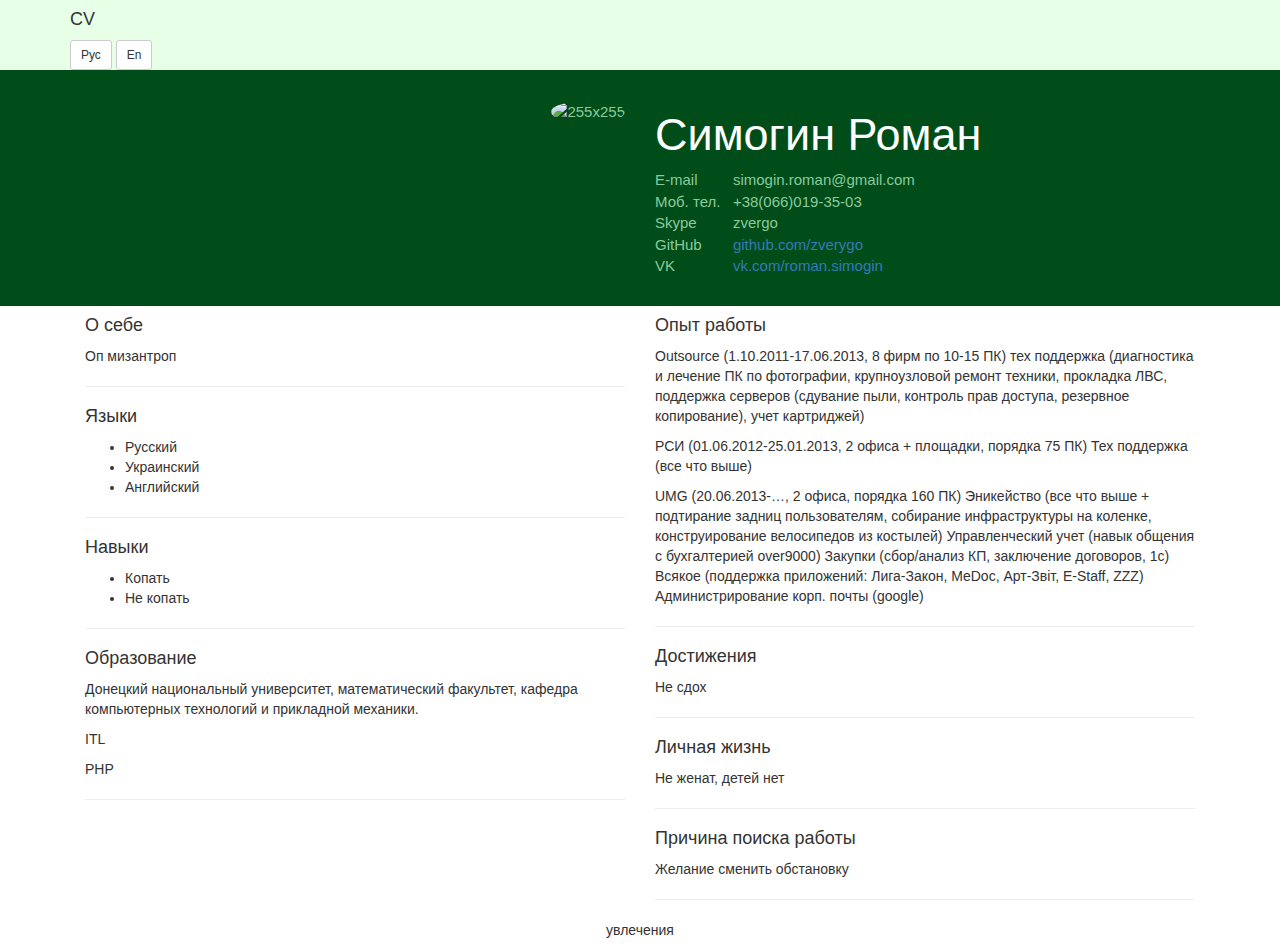
==== www/index.html @ 8ac6c5d4 "занялся стилями (если это можно так назвать), не сделал хедер и футер." ====
<!DOCTYPE html>
<html lang="en">
    <head>
        <meta charset="utf-8">
        <meta http-equiv="X-UA-Compatible" content="IE=edge">
        <meta name="viewport" content="width=device-width, initial-scale=1">
        <!-- The above 3 meta tags *must* come first in the head; any other head content must come *after* these tags -->
        <title>CV</title>

        <!-- Bootstrap -->
        <link href="public/css/bootstrap.css" rel="stylesheet">
        <link href="public/css/style.css" rel="stylesheet">

        <!-- HTML5 shim and Respond.js for IE8 support of HTML5 elements and media queries -->
        <!-- WARNING: Respond.js doesn't work if you view the page via file:// -->
        <!--[if lt IE 9]>
          <script src="https://oss.maxcdn.com/html5shiv/3.7.3/html5shiv.min.js"></script>
          <script src="https://oss.maxcdn.com/respond/1.4.2/respond.min.js"></script>
        <![endif]-->
    </head>
    <body>
        
            <div class="hidden-xs">
                
                <!-- сделать с этим говном хоть что-то!!!-->
                <div class="cv-nav">
                    <div class="container">
                        <h4>CV</h4>
                    
                        
                            <a class="btn btn-default btn-sm" href="#" role="button">Рус</a>
                            <a class="btn btn-default btn-sm" href="#" role="button">En</a>
                        
                    </div>
                        <!--
                        <div class="btn-group" role="group">
                            <a class="btn btn-default btn-sm pull-right" href="#" role="button">РУС</a>
                            <a class="btn btn-default btn-sm pull-right" href="#" role="button">EN</a>
                        </div>    
                        -->        
                </div>
                <!-- конец говна -->
                <div class="cv-contact">
                    <div class="container">
                        <div class = "col-lg-6 hidden-md hidden-sm" align="right">
                            <img alt="255x255" class="img-circle" style="width: 255px; height: 255px;" src="https://pp.vk.me/c622116/v622116748/4c1b3/2rUgAyfp9MM.jpg" data-holder-rendered="true">
                        </div>
                        <div class = "col-md-6 hidden-lg hidden-sm" align="right">
                            <img alt="205x205" class="img-circle" style="width: 205px; height: 205px;" src="https://pp.vk.me/c622116/v622116748/4c1b3/2rUgAyfp9MM.jpg" data-holder-rendered="true">
                        </div>
                        <div class = "col-sm-6 hidden-lg hidden-md" align="right">
                            <img alt="150x150" class="img-circle" style="width: 150px; height: 150px;" src="https://pp.vk.me/c622116/v622116748/4c1b3/2rUgAyfp9MM.jpg" data-holder-rendered="true">
                        </div>
                        <div class="col-lg-6 col-md-6 col-sm-6">
                            <h4>Симогин Роман</h4>
                            <table>
                                <tr>
                                    <td>E-mail</td>
                                    <td>simogin.roman@gmail.com</td>
                                </tr>
                                <tr>
                                    <td>Моб. тел.&nbsp&nbsp&nbsp</td>
                                    <td>+38(066)019-35-03</td>
                                </tr>
                                <tr>
                                    <td>Skype</td>
                                    <td>zvergo</td>
                                </tr>
                                <tr>
                                    <td>GitHub</td>
                                    <td><a href="https://github.com/zverygo">github.com/zverygo</a></td>
                                </tr>
                                <tr>
                                    <td>VK</td>
                                    <td><a href="https://vk.com/roman.simogin">vk.com/roman.simogin</a></td>
                                </tr>
                            </table>
                        </div>
                    </div>
                </div>
                <div class="container">
                    <div class="col-lg-6 col-md-6">
                        <h4>О себе</h4>
                        <p>Оп мизантроп</p>
                        <hr>
                        <h4>Языки</h4>
                        <ul>
                            <li>Русский</li>
                            <li>Украинский</li>
                            <li>Английский</li>
                        </ul>
                        <hr>
                        <h4>Навыки</h4>
                        <ul>
                            <li>Копать</li>
                            <li>Не копать</li>
                        </ul>
                        <hr>
                        <h4>Образование</h4>
                        <p>Донецкий национальный университет, математический факультет, кафедра компьютерных технологий и прикладной механики.</p>
                        <p>ITL</p>
                        <p>PHP</p>
                        <hr>
                    </div>
                    <div class="col-lg-6 col-md-6">
                        <h4>Опыт работы</h4>
                        <p>Outsource (1.10.2011-17.06.2013, 8 фирм по 10-15 ПК) тех поддержка (диагностика и лечение ПК по фотографии, крупноузловой ремонт техники, прокладка ЛВС, поддержка серверов (сдувание пыли, контроль прав доступа, резервное копирование), учет картриджей)</p>
                        <p>РСИ (01.06.2012-25.01.2013, 2 офиса + площадки, порядка 75 ПК) Тех поддержка (все что выше)</p>
                        <p>UMG (20.06.2013-…, 2 офиса, порядка 160 ПК) Эникейство (все что выше + подтирание задниц пользователям, собирание инфраструктуры на коленке, конструирование велосипедов из костылей) Управленческий учет (навык общения с бухгалтерией over9000) Закупки (сбор/анализ КП, заключение договоров, 1с) Всякое (поддержка приложений: Лига-Закон, MeDoc, Арт-Звіт, E-Staff, ZZZ) Администрирование корп. почты (google)</p>
                        <hr>
                        <h4>Достижения</h4>
                        <p>Не сдох</p>
                        <hr>
                        <h4>Личная жизнь</h4>
                        <p>Не женат, детей нет</p>
                        <hr>
                        <h4>Причина поиска работы</h4>
                        <p>Желание сменить обстановку</p>
                        <hr>
                    </div>
                </div>
                <div class = "col-lg-8 col-lg-offset-2 col-md-8 col-md-offset-2 col-sm-8 col-sm-offset-2" align="center">
                    <p>увлечения</p><!-- найти и поставить прикольные иконки для хоббей -->
                </div>
            </div>
            
            <div class="hidden-lg hidden-md hidden-sm">
                <h1>CV</h1>
                
                <div class="panel-group" id="accordion" role="tablist" aria-multiselectable="true">
                  <div class="panel panel-default">
                    <div class="panel-heading" role="tab" id="headingOne">
                      <h4 class="panel-title">
                        <a role="button" data-toggle="collapse" data-parent="#accordion" href="#collapseOne" aria-expanded="true" aria-controls="collapseOne">
                          Collapsible Group Item #1
                        </a>
                      </h4>
                    </div>
                    <div id="collapseOne" class="panel-collapse collapse"  aria-labelledby="headingOne">
                      <div class="panel-body">
                        Anim pariatur cliche reprehenderit, enim eiusmod high life accusamus terry richardson ad squid. 3 wolf moon officia aute, non cupidatat skateboard dolor brunch. Food truck quinoa nesciunt laborum eiusmod.
                      </div>
                    </div>
                  </div>
                  <div class="panel panel-default">
                    <div class="panel-heading" role="tab" id="headingTwo">
                      <h4 class="panel-title">
                        <a class="collapsed" role="button" data-toggle="collapse" data-parent="#accordion" href="#collapseTwo" aria-expanded="false" aria-controls="collapseTwo">
                          Collapsible Group Item #2
                        </a>
                      </h4>
                    </div>
                    <div id="collapseTwo" class="panel-collapse collapse" role="tabpanel" aria-labelledby="headingTwo">
                      <div class="panel-body">
                        Anim pariatur cliche reprehenderit, enim eiusmod high life accusamus terry richardson ad squid. 3 wolf moon officia aute, non cupidatat skateboard dolor brunch. Food truck quinoa nesciunt laborum eiusmod. Brunch 3 wolf moon tempor, sunt aliqua put a bird on it squid single-origin coffee nulla assumenda shoreditch et. Nihil anim keffiyeh helvetica, craft beer labore wes anderson cred nesciunt sapiente ea proident. Ad vegan excepteur butcher vice lomo. Leggings occaecat craft beer farm-to-table, raw denim aesthetic synth nesciunt you probably haven't heard of them accusamus labore sustainable VHS.
                      </div>
                    </div>
                  </div>
                  <div class="panel panel-default">
                    <div class="panel-heading" role="tab" id="headingThree">
                      <h4 class="panel-title">
                        <a class="collapsed" role="button" data-toggle="collapse" data-parent="#accordion" href="#collapseThree" aria-expanded="false" aria-controls="collapseThree">
                          Collapsible Group Item #3
                        </a>
                      </h4>
                    </div>
                    <div id="collapseThree" class="panel-collapse collapse" role="tabpanel" aria-labelledby="headingThree">
                      <div class="panel-body">
                        Anim pariatur cliche reprehenderit, enim eiusmod high life accusamus terry richardson ad squid. 3 wolf moon officia aute, non cupidatat skateboard dolor brunch. Food truck quinoa nesciunt laborum eiusmod. Brunch 3 wolf moon tempor, sunt aliqua put a bird on it squid single-origin coffee nulla assumenda shoreditch et. Nihil anim keffiyeh helvetica, craft beer labore wes anderson cred nesciunt sapiente ea proident. Ad vegan excepteur butcher vice lomo. Leggings occaecat craft beer farm-to-table, raw denim aesthetic synth nesciunt you probably haven't heard of them accusamus labore sustainable VHS.
                      </div>
                    </div>
                  </div>
                </div>
            </div>
            
        
        
        <!-- jQuery (necessary for Bootstrap's JavaScript plugins) -->
        <script src="https://ajax.googleapis.com/ajax/libs/jquery/1.12.4/jquery.min.js"></script>
        <!-- Include all compiled plugins (below), or include individual files as needed -->
        <script src="public/js/bootstrap.js"></script>
    </body>
</html>
---- www/public/css/style.css ----
.cv-nav {
    background-color: #e6ffe6;
    /*color: #ffffff;*/
}

.cv-nav h4{
    /*color: #ffffff;*/
}

.cv-contact {
    padding-top: 30px;
    padding-bottom: 30px;
    background-color: #004d1a;
    color: #8bca9b;
    font-size: 15px;
}

.cv-contact h4 {
    color: #ffffff;
    font-size: 45px;
}
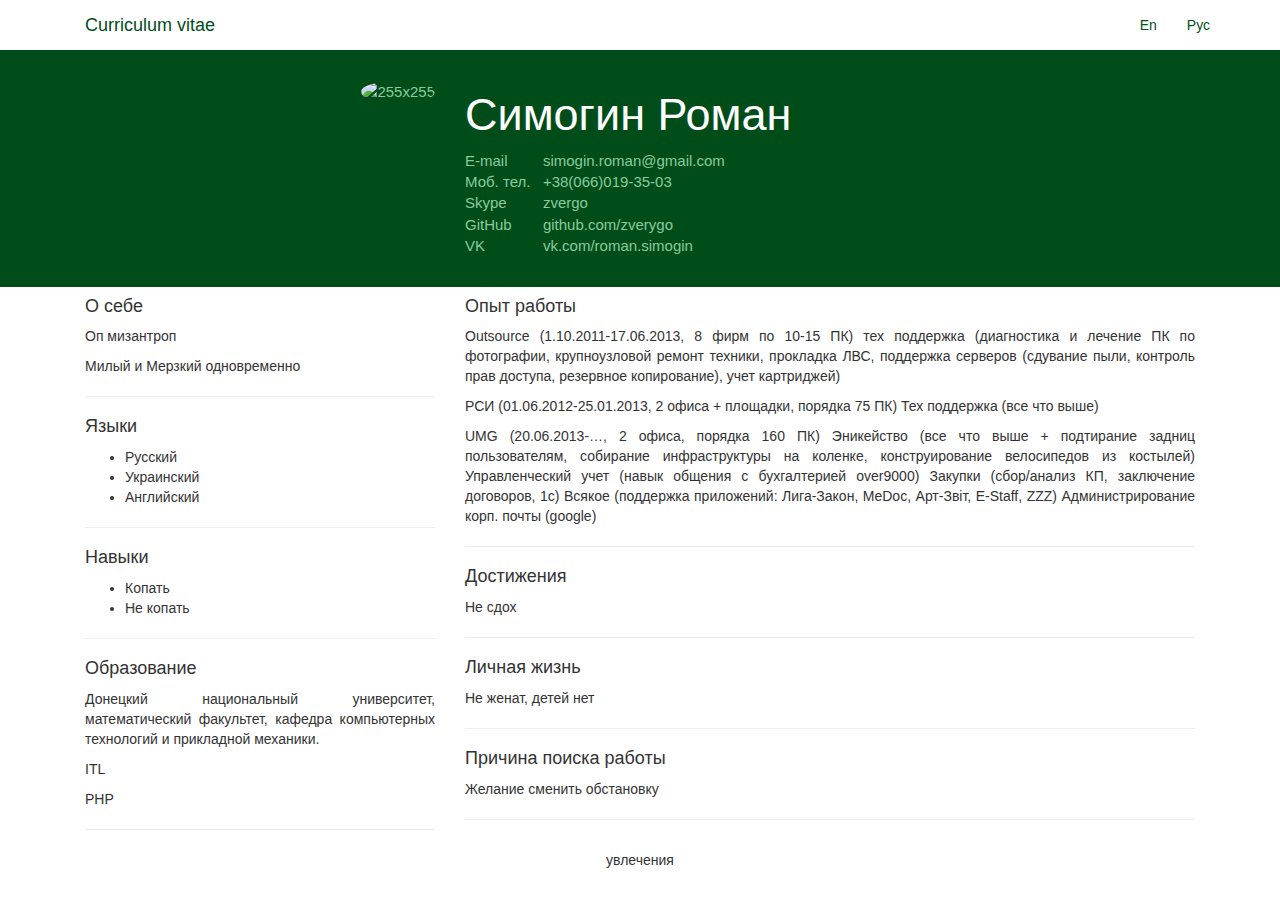
==== commit ca6d3a77: "сделал хедер как хотел, подровнял контакты." ====
--- a/www/index.html
+++ b/www/index.html
@@ -23,37 +23,34 @@
             <div class="hidden-xs">
                 
                 <!-- сделать с этим говном хоть что-то!!!-->
-                <div class="cv-nav">
+                <header class="cv-nav navbar-static-top" id="top">
                     <div class="container">
-                        <h4>CV</h4>
-                    
-                        
-                            <a class="btn btn-default btn-sm" href="#" role="button">Рус</a>
-                            <a class="btn btn-default btn-sm" href="#" role="button">En</a>
-                        
+                        <div class="navbar-header">
+                            <a href="../" class="navbar-brand">Curriculum vitae</a> </div>
+                        <nav class="collapse navbar-collapse" >
+                            
+                            <ul class="nav navbar-nav navbar-right">
+                                <li><a href="#">En</a></li>
+                                <li><a href="#">Рус</a></li>
+                            </ul>
+                        </nav>
                     </div>
-                        <!--
-                        <div class="btn-group" role="group">
-                            <a class="btn btn-default btn-sm pull-right" href="#" role="button">РУС</a>
-                            <a class="btn btn-default btn-sm pull-right" href="#" role="button">EN</a>
-                        </div>    
-                        -->        
-                </div>
+                </header>
                 <!-- конец говна -->
-                <div class="cv-contact">
+                <div class="cv-main">
                     <div class="container">
-                        <div class = "col-lg-6 hidden-md hidden-sm" align="right">
+                        <div class = "col-lg-4 hidden-md hidden-sm" align="right">
                             <img alt="255x255" class="img-circle" style="width: 255px; height: 255px;" src="https://pp.vk.me/c622116/v622116748/4c1b3/2rUgAyfp9MM.jpg" data-holder-rendered="true">
                         </div>
-                        <div class = "col-md-6 hidden-lg hidden-sm" align="right">
+                        <div class = "col-md-4 hidden-lg hidden-sm" align="right">
                             <img alt="205x205" class="img-circle" style="width: 205px; height: 205px;" src="https://pp.vk.me/c622116/v622116748/4c1b3/2rUgAyfp9MM.jpg" data-holder-rendered="true">
                         </div>
-                        <div class = "col-sm-6 hidden-lg hidden-md" align="right">
+                        <div class = "col-sm-4 hidden-lg hidden-md" align="right">
                             <img alt="150x150" class="img-circle" style="width: 150px; height: 150px;" src="https://pp.vk.me/c622116/v622116748/4c1b3/2rUgAyfp9MM.jpg" data-holder-rendered="true">
                         </div>
-                        <div class="col-lg-6 col-md-6 col-sm-6">
+                        <div class="col-lg-8 col-md-8 col-sm-8">
                             <h4>Симогин Роман</h4>
-                            <table>
+                            <table class="main-table">
                                 <tr>
                                     <td>E-mail</td>
                                     <td>simogin.roman@gmail.com</td>
@@ -78,10 +75,11 @@
                         </div>
                     </div>
                 </div>
-                <div class="container">
-                    <div class="col-lg-6 col-md-6">
+                <div class="container" align="justify">
+                    <div class="col-lg-4 col-md-4">
                         <h4>О себе</h4>
                         <p>Оп мизантроп</p>
+                        <p>Милый и Мерзкий одновременно</p>
                         <hr>
                         <h4>Языки</h4>
                         <ul>
@@ -102,7 +100,7 @@
                         <p>PHP</p>
                         <hr>
                     </div>
-                    <div class="col-lg-6 col-md-6">
+                    <div class="col-lg-8 col-md-8">
                         <h4>Опыт работы</h4>
                         <p>Outsource (1.10.2011-17.06.2013, 8 фирм по 10-15 ПК) тех поддержка (диагностика и лечение ПК по фотографии, крупноузловой ремонт техники, прокладка ЛВС, поддержка серверов (сдувание пыли, контроль прав доступа, резервное копирование), учет картриджей)</p>
                         <p>РСИ (01.06.2012-25.01.2013, 2 офиса + площадки, порядка 75 ПК) Тех поддержка (все что выше)</p>
--- a/www/public/css/style.css
+++ b/www/public/css/style.css
@@ -1,13 +1,8 @@
-.cv-nav {
-    background-color: #e6ffe6;
-    /*color: #ffffff;*/
+.cv-nav .navbar-brand, .cv-nav .navbar-nav>li>a{
+    color: #004d1a;
 }
 
-.cv-nav h4{
-    /*color: #ffffff;*/
-}
-
-.cv-contact {
+.cv-main {
     padding-top: 30px;
     padding-bottom: 30px;
     background-color: #004d1a;
@@ -15,7 +10,15 @@
     font-size: 15px;
 }
 
-.cv-contact h4 {
+.cv-main a {
+    /*padding-top: 30px;
+    padding-bottom: 30px;
+    background-color: #004d1a;*/
+    color: #8bca9b;
+    font-size: 15px;
+}
+
+.cv-main h4 {
     color: #ffffff;
     font-size: 45px;
 }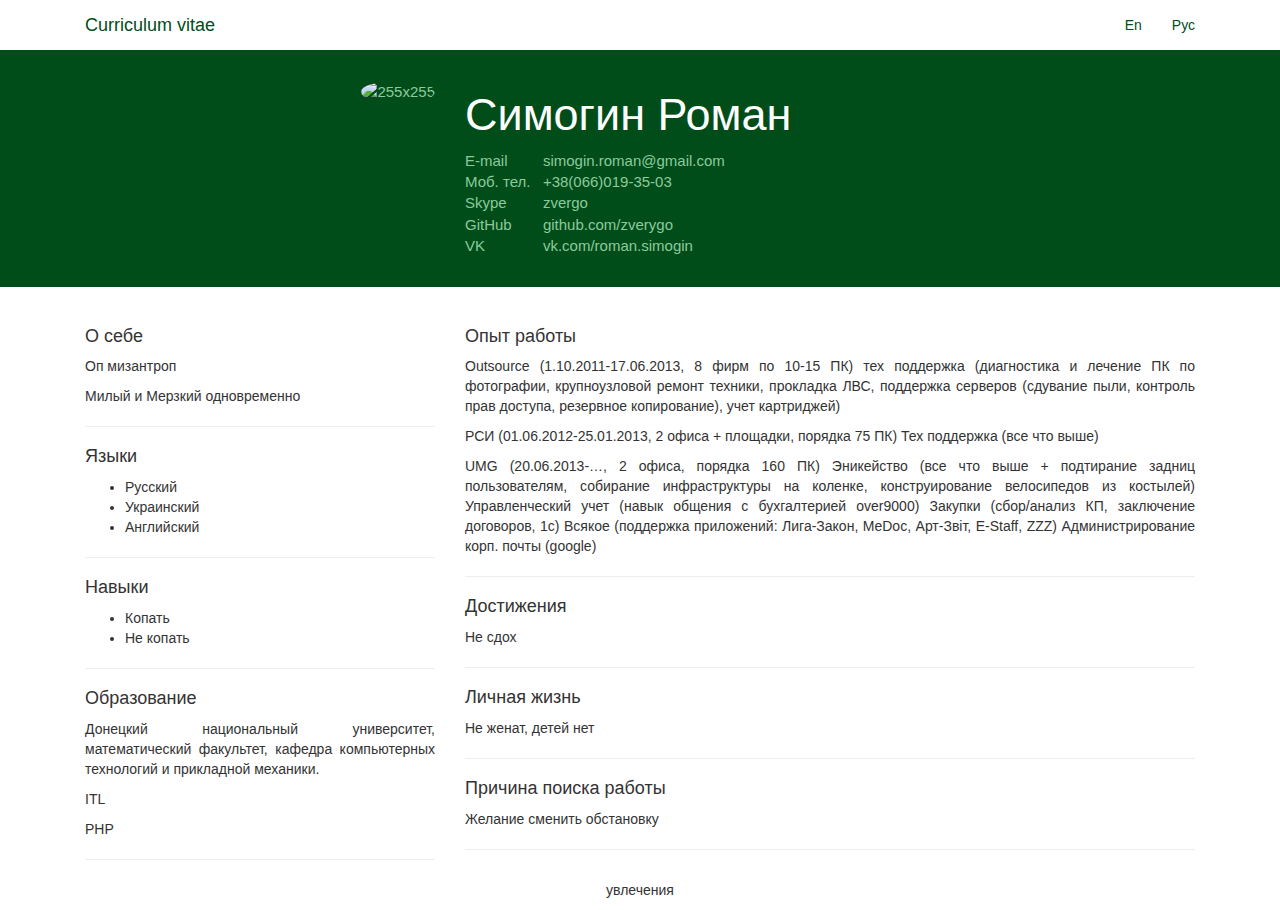
==== commit 6d992d04: "сдвинул вниз блок с инфой на 30 px от блока main. выровнял блок с кнопками языка относительно блока " ====
--- a/www/index.html
+++ b/www/index.html
@@ -21,22 +21,20 @@
     <body>
         
             <div class="hidden-xs">
-                
-                <!-- сделать с этим говном хоть что-то!!!-->
                 <header class="cv-nav navbar-static-top" id="top">
                     <div class="container">
                         <div class="navbar-header">
                             <a href="../" class="navbar-brand">Curriculum vitae</a> </div>
                         <nav class="collapse navbar-collapse" >
                             
-                            <ul class="nav navbar-nav navbar-right">
+                            <ul class="nav navbar-nav cv-navbar-right">
                                 <li><a href="#">En</a></li>
                                 <li><a href="#">Рус</a></li>
                             </ul>
                         </nav>
                     </div>
                 </header>
-                <!-- конец говна -->
+                
                 <div class="cv-main">
                     <div class="container">
                         <div class = "col-lg-4 hidden-md hidden-sm" align="right">
@@ -75,7 +73,7 @@
                         </div>
                     </div>
                 </div>
-                <div class="container" align="justify">
+                <div class="container cv-info" align="justify">
                     <div class="col-lg-4 col-md-4">
                         <h4>О себе</h4>
                         <p>Оп мизантроп</p>
@@ -121,7 +119,8 @@
                     <p>увлечения</p><!-- найти и поставить прикольные иконки для хоббей -->
                 </div>
             </div>
-            
+        
+            <!-- теперь сделать с этим что-то вменяемое-->
             <div class="hidden-lg hidden-md hidden-sm">
                 <h1>CV</h1>
                 
@@ -170,7 +169,7 @@
                   </div>
                 </div>
             </div>
-            
+            <!-- конец -->
         
         
         <!-- jQuery (necessary for Bootstrap's JavaScript plugins) -->
--- a/www/public/css/style.css
+++ b/www/public/css/style.css
@@ -11,9 +11,6 @@
 }
 
 .cv-main a {
-    /*padding-top: 30px;
-    padding-bottom: 30px;
-    background-color: #004d1a;*/
     color: #8bca9b;
     font-size: 15px;
 }
@@ -21,4 +18,12 @@
 .cv-main h4 {
     color: #ffffff;
     font-size: 45px;
+}
+
+.cv-navbar-right {
+    float: right !important;
+}
+
+.cv-info {
+    padding-top: 30px;
 }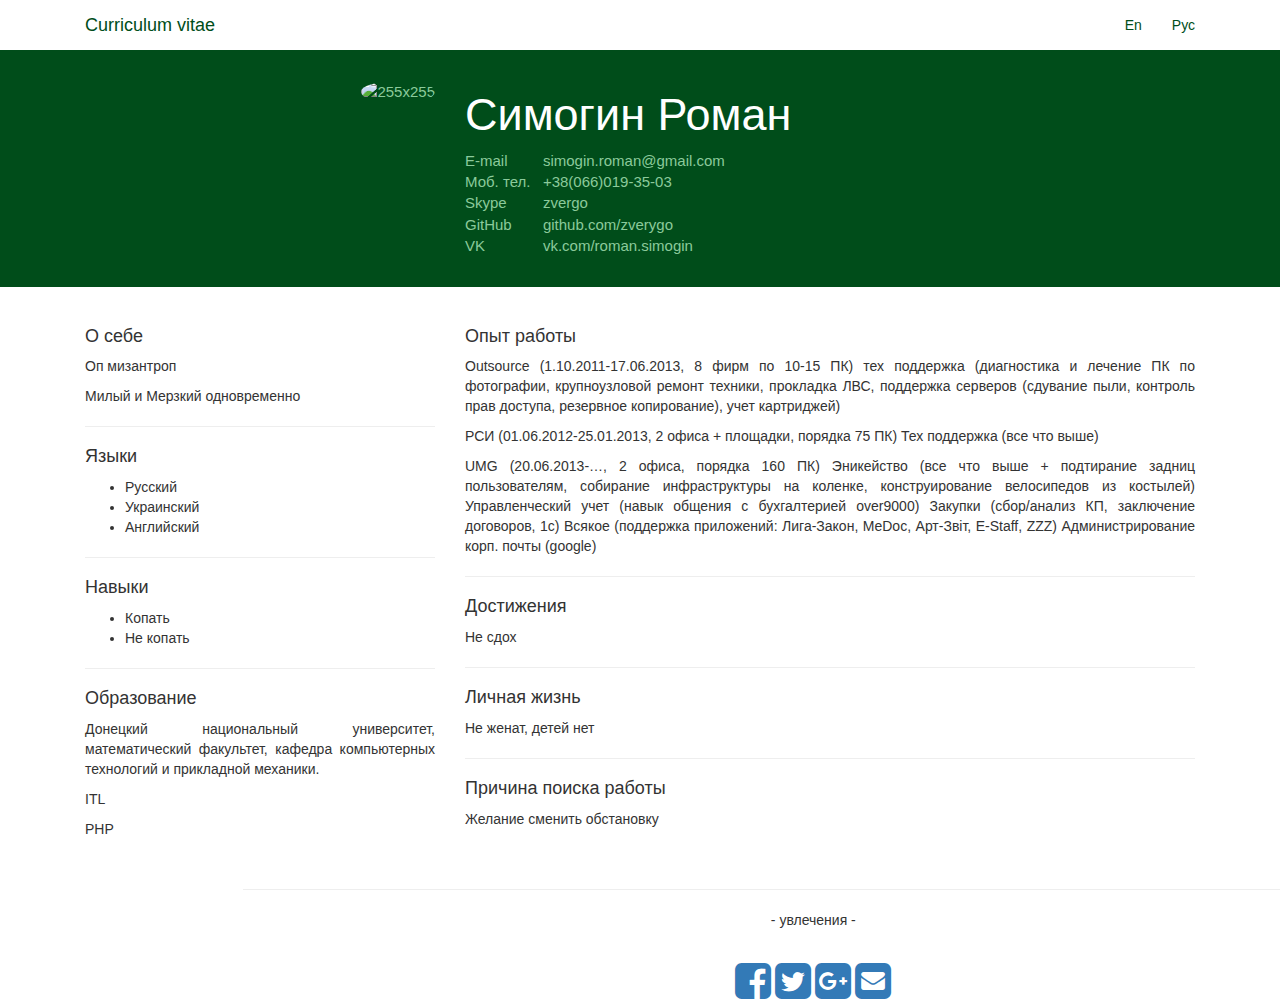
==== commit d2653435: "паправил нижнюю полоску с в левом блоке с инфой" ====
--- a/www/index.html
+++ b/www/index.html
@@ -96,7 +96,8 @@
                         <p>Донецкий национальный университет, математический факультет, кафедра компьютерных технологий и прикладной механики.</p>
                         <p>ITL</p>
                         <p>PHP</p>
-                        <hr>
+                        <hr class="hidden-lg hidden-md">
+                        
                     </div>
                     <div class="col-lg-8 col-md-8">
                         <h4>Опыт работы</h4>
@@ -112,11 +113,26 @@
                         <hr>
                         <h4>Причина поиска работы</h4>
                         <p>Желание сменить обстановку</p>
-                        <hr>
                     </div>
                 </div>
                 <div class = "col-lg-8 col-lg-offset-2 col-md-8 col-md-offset-2 col-sm-8 col-sm-offset-2" align="center">
-                    <p>увлечения</p><!-- найти и поставить прикольные иконки для хоббей -->
+                    <br />
+
+<!-- Social Footer, Single Coloured -->
+<!-- Include Font Awesome Stylesheet in Header -->
+<link href="//maxcdn.bootstrapcdn.com/font-awesome/4.1.0/css/font-awesome.min.css" rel="stylesheet">
+<!-- // -->
+<div class="container">
+    <hr />
+        <div class="text-center center-block">
+            <p class="txt-railway">- увлечения -</p>
+            <br />
+                <a href="https://www.facebook.com/bootsnipp"><i class="fa fa-facebook-square fa-3x social"></i></a>
+	            <a href="https://twitter.com/bootsnipp"><i class="fa fa-twitter-square fa-3x social"></i></a>
+	            <a href="https://plus.google.com/+Bootsnipp-page"><i class="fa fa-google-plus-square fa-3x social"></i></a>
+	            <a href="mailto:bootsnipp@gmail.com"><i class="fa fa-envelope-square fa-3x social"></i></a>
+</div>
+                    <!-- найти и поставить прикольные иконки для хоббей -->
                 </div>
             </div>
         
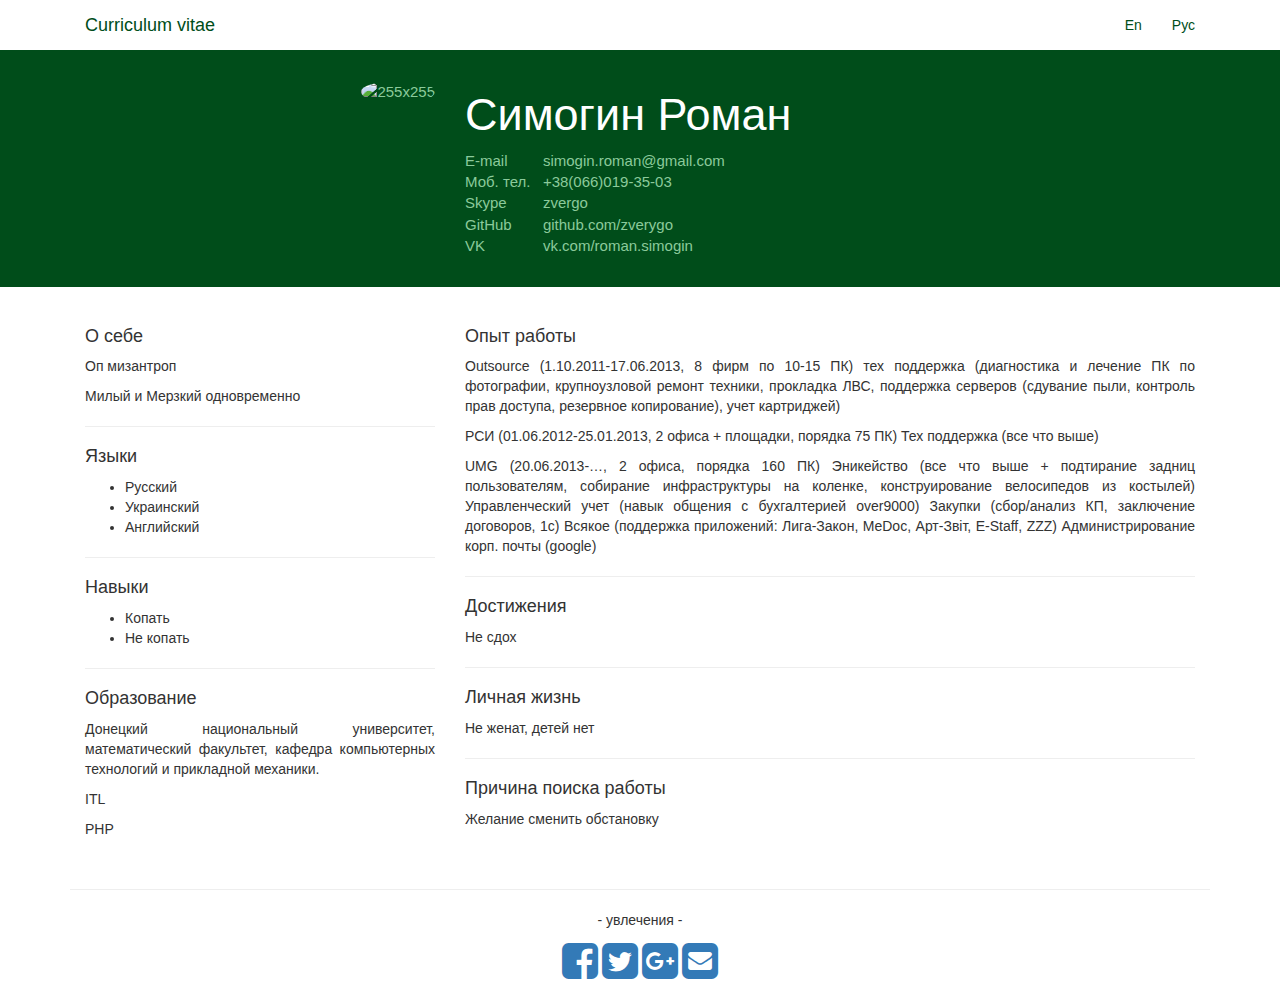
==== commit de070c12: "взял шаблон для хоббей, надо найти подходящие иконки" ====
--- a/www/index.html
+++ b/www/index.html
@@ -1,196 +1,167 @@
 <!DOCTYPE html>
 <html lang="en">
-    <head>
-        <meta charset="utf-8">
-        <meta http-equiv="X-UA-Compatible" content="IE=edge">
-        <meta name="viewport" content="width=device-width, initial-scale=1">
-        <!-- The above 3 meta tags *must* come first in the head; any other head content must come *after* these tags -->
-        <title>CV</title>
 
-        <!-- Bootstrap -->
-        <link href="public/css/bootstrap.css" rel="stylesheet">
-        <link href="public/css/style.css" rel="stylesheet">
-
-        <!-- HTML5 shim and Respond.js for IE8 support of HTML5 elements and media queries -->
-        <!-- WARNING: Respond.js doesn't work if you view the page via file:// -->
-        <!--[if lt IE 9]>
+<head>
+    <meta charset="utf-8">
+    <meta http-equiv="X-UA-Compatible" content="IE=edge">
+    <meta name="viewport" content="width=device-width, initial-scale=1">
+    <!-- The above 3 meta tags *must* come first in the head; any other head content must come *after* these tags -->
+    <title>CV</title>
+    <!-- Bootstrap -->
+    <link href="public/css/bootstrap.css" rel="stylesheet">
+    <link href="public/css/style.css" rel="stylesheet">
+    <!-- HTML5 shim and Respond.js for IE8 support of HTML5 elements and media queries -->
+    <!-- WARNING: Respond.js doesn't work if you view the page via file:// -->
+    <!--[if lt IE 9]>
           <script src="https://oss.maxcdn.com/html5shiv/3.7.3/html5shiv.min.js"></script>
           <script src="https://oss.maxcdn.com/respond/1.4.2/respond.min.js"></script>
         <![endif]-->
-    </head>
-    <body>
-        
-            <div class="hidden-xs">
-                <header class="cv-nav navbar-static-top" id="top">
-                    <div class="container">
-                        <div class="navbar-header">
-                            <a href="../" class="navbar-brand">Curriculum vitae</a> </div>
-                        <nav class="collapse navbar-collapse" >
-                            
-                            <ul class="nav navbar-nav cv-navbar-right">
-                                <li><a href="#">En</a></li>
-                                <li><a href="#">Рус</a></li>
-                            </ul>
-                        </nav>
-                    </div>
-                </header>
-                
-                <div class="cv-main">
-                    <div class="container">
-                        <div class = "col-lg-4 hidden-md hidden-sm" align="right">
-                            <img alt="255x255" class="img-circle" style="width: 255px; height: 255px;" src="https://pp.vk.me/c622116/v622116748/4c1b3/2rUgAyfp9MM.jpg" data-holder-rendered="true">
-                        </div>
-                        <div class = "col-md-4 hidden-lg hidden-sm" align="right">
-                            <img alt="205x205" class="img-circle" style="width: 205px; height: 205px;" src="https://pp.vk.me/c622116/v622116748/4c1b3/2rUgAyfp9MM.jpg" data-holder-rendered="true">
-                        </div>
-                        <div class = "col-sm-4 hidden-lg hidden-md" align="right">
-                            <img alt="150x150" class="img-circle" style="width: 150px; height: 150px;" src="https://pp.vk.me/c622116/v622116748/4c1b3/2rUgAyfp9MM.jpg" data-holder-rendered="true">
-                        </div>
-                        <div class="col-lg-8 col-md-8 col-sm-8">
-                            <h4>Симогин Роман</h4>
-                            <table class="main-table">
-                                <tr>
-                                    <td>E-mail</td>
-                                    <td>simogin.roman@gmail.com</td>
-                                </tr>
-                                <tr>
-                                    <td>Моб. тел.&nbsp&nbsp&nbsp</td>
-                                    <td>+38(066)019-35-03</td>
-                                </tr>
-                                <tr>
-                                    <td>Skype</td>
-                                    <td>zvergo</td>
-                                </tr>
-                                <tr>
-                                    <td>GitHub</td>
-                                    <td><a href="https://github.com/zverygo">github.com/zverygo</a></td>
-                                </tr>
-                                <tr>
-                                    <td>VK</td>
-                                    <td><a href="https://vk.com/roman.simogin">vk.com/roman.simogin</a></td>
-                                </tr>
-                            </table>
-                        </div>
-                    </div>
-                </div>
-                <div class="container cv-info" align="justify">
-                    <div class="col-lg-4 col-md-4">
-                        <h4>О себе</h4>
-                        <p>Оп мизантроп</p>
-                        <p>Милый и Мерзкий одновременно</p>
-                        <hr>
-                        <h4>Языки</h4>
-                        <ul>
-                            <li>Русский</li>
-                            <li>Украинский</li>
-                            <li>Английский</li>
-                        </ul>
-                        <hr>
-                        <h4>Навыки</h4>
-                        <ul>
-                            <li>Копать</li>
-                            <li>Не копать</li>
-                        </ul>
-                        <hr>
-                        <h4>Образование</h4>
-                        <p>Донецкий национальный университет, математический факультет, кафедра компьютерных технологий и прикладной механики.</p>
-                        <p>ITL</p>
-                        <p>PHP</p>
-                        <hr class="hidden-lg hidden-md">
-                        
-                    </div>
-                    <div class="col-lg-8 col-md-8">
-                        <h4>Опыт работы</h4>
-                        <p>Outsource (1.10.2011-17.06.2013, 8 фирм по 10-15 ПК) тех поддержка (диагностика и лечение ПК по фотографии, крупноузловой ремонт техники, прокладка ЛВС, поддержка серверов (сдувание пыли, контроль прав доступа, резервное копирование), учет картриджей)</p>
-                        <p>РСИ (01.06.2012-25.01.2013, 2 офиса + площадки, порядка 75 ПК) Тех поддержка (все что выше)</p>
-                        <p>UMG (20.06.2013-…, 2 офиса, порядка 160 ПК) Эникейство (все что выше + подтирание задниц пользователям, собирание инфраструктуры на коленке, конструирование велосипедов из костылей) Управленческий учет (навык общения с бухгалтерией over9000) Закупки (сбор/анализ КП, заключение договоров, 1с) Всякое (поддержка приложений: Лига-Закон, MeDoc, Арт-Звіт, E-Staff, ZZZ) Администрирование корп. почты (google)</p>
-                        <hr>
-                        <h4>Достижения</h4>
-                        <p>Не сдох</p>
-                        <hr>
-                        <h4>Личная жизнь</h4>
-                        <p>Не женат, детей нет</p>
-                        <hr>
-                        <h4>Причина поиска работы</h4>
-                        <p>Желание сменить обстановку</p>
-                    </div>
-                </div>
-                <div class = "col-lg-8 col-lg-offset-2 col-md-8 col-md-offset-2 col-sm-8 col-sm-offset-2" align="center">
-                    <br />
+</head>
 
-<!-- Social Footer, Single Coloured -->
-<!-- Include Font Awesome Stylesheet in Header -->
-<link href="//maxcdn.bootstrapcdn.com/font-awesome/4.1.0/css/font-awesome.min.css" rel="stylesheet">
-<!-- // -->
-<div class="container">
-    <hr />
-        <div class="text-center center-block">
-            <p class="txt-railway">- увлечения -</p>
-            <br />
-                <a href="https://www.facebook.com/bootsnipp"><i class="fa fa-facebook-square fa-3x social"></i></a>
-	            <a href="https://twitter.com/bootsnipp"><i class="fa fa-twitter-square fa-3x social"></i></a>
-	            <a href="https://plus.google.com/+Bootsnipp-page"><i class="fa fa-google-plus-square fa-3x social"></i></a>
-	            <a href="mailto:bootsnipp@gmail.com"><i class="fa fa-envelope-square fa-3x social"></i></a>
-</div>
-                    <!-- найти и поставить прикольные иконки для хоббей -->
+<body>
+    <div class="hidden-xs">
+        <header class="cv-nav navbar-static-top" id="top">
+            <div class="container">
+                <div class="navbar-header"> <a href="../" class="navbar-brand">Curriculum vitae</a> </div>
+                <nav class="collapse navbar-collapse">
+                    <ul class="nav navbar-nav cv-navbar-right">
+                        <li><a href="#">En</a></li>
+                        <li><a href="#">Рус</a></li>
+                    </ul>
+                </nav>
+            </div>
+        </header>
+        <div class="cv-main">
+            <div class="container">
+                <div class="col-lg-4 hidden-md hidden-sm" align="right"> <img alt="255x255" class="img-circle" style="width: 255px; height: 255px;" src="https://pp.vk.me/c622116/v622116748/4c1b3/2rUgAyfp9MM.jpg" data-holder-rendered="true"> </div>
+                <div class="col-md-4 hidden-lg hidden-sm" align="right"> <img alt="205x205" class="img-circle" style="width: 205px; height: 205px;" src="https://pp.vk.me/c622116/v622116748/4c1b3/2rUgAyfp9MM.jpg" data-holder-rendered="true"> </div>
+                <div class="col-sm-4 hidden-lg hidden-md" align="right"> <img alt="150x150" class="img-circle" style="width: 150px; height: 150px;" src="https://pp.vk.me/c622116/v622116748/4c1b3/2rUgAyfp9MM.jpg" data-holder-rendered="true"> </div>
+                <div class="col-lg-8 col-md-8 col-sm-8">
+                    <h4>Симогин Роман</h4>
+                    <table class="main-table">
+                        <tr>
+                            <td>E-mail</td>
+                            <td>simogin.roman@gmail.com</td>
+                        </tr>
+                        <tr>
+                            <td>Моб. тел.&nbsp&nbsp&nbsp</td>
+                            <td>+38(066)019-35-03</td>
+                        </tr>
+                        <tr>
+                            <td>Skype</td>
+                            <td>zvergo</td>
+                        </tr>
+                        <tr>
+                            <td>GitHub</td>
+                            <td><a href="https://github.com/zverygo">github.com/zverygo</a></td>
+                        </tr>
+                        <tr>
+                            <td>VK</td>
+                            <td><a href="https://vk.com/roman.simogin">vk.com/roman.simogin</a></td>
+                        </tr>
+                    </table>
                 </div>
             </div>
-        
-            <!-- теперь сделать с этим что-то вменяемое-->
-            <div class="hidden-lg hidden-md hidden-sm">
-                <h1>CV</h1>
-                
-                <div class="panel-group" id="accordion" role="tablist" aria-multiselectable="true">
-                  <div class="panel panel-default">
+        </div>
+        <div class="container cv-info" align="justify">
+            <div class="col-lg-4 col-md-4">
+                <h4>О себе</h4>
+                <p>Оп мизантроп</p>
+                <p>Милый и Мерзкий одновременно</p>
+                <hr>
+                <h4>Языки</h4>
+                <ul>
+                    <li>Русский</li>
+                    <li>Украинский</li>
+                    <li>Английский</li>
+                </ul>
+                <hr>
+                <h4>Навыки</h4>
+                <ul>
+                    <li>Копать</li>
+                    <li>Не копать</li>
+                </ul>
+                <hr>
+                <h4>Образование</h4>
+                <p>Донецкий национальный университет, математический факультет, кафедра компьютерных технологий и прикладной механики.</p>
+                <p>ITL</p>
+                <p>PHP</p>
+                <hr class="hidden-lg hidden-md"> </div>
+            <div class="col-lg-8 col-md-8">
+                <h4>Опыт работы</h4>
+                <p>Outsource (1.10.2011-17.06.2013, 8 фирм по 10-15 ПК) тех поддержка (диагностика и лечение ПК по фотографии, крупноузловой ремонт техники, прокладка ЛВС, поддержка серверов (сдувание пыли, контроль прав доступа, резервное копирование), учет картриджей)</p>
+                <p>РСИ (01.06.2012-25.01.2013, 2 офиса + площадки, порядка 75 ПК) Тех поддержка (все что выше)</p>
+                <p>UMG (20.06.2013-…, 2 офиса, порядка 160 ПК) Эникейство (все что выше + подтирание задниц пользователям, собирание инфраструктуры на коленке, конструирование велосипедов из костылей) Управленческий учет (навык общения с бухгалтерией over9000) Закупки (сбор/анализ КП, заключение договоров, 1с) Всякое (поддержка приложений: Лига-Закон, MeDoc, Арт-Звіт, E-Staff, ZZZ) Администрирование корп. почты (google)</p>
+                <hr>
+                <h4>Достижения</h4>
+                <p>Не сдох</p>
+                <hr>
+                <h4>Личная жизнь</h4>
+                <p>Не женат, детей нет</p>
+                <hr>
+                <h4>Причина поиска работы</h4>
+                <p>Желание сменить обстановку</p>
+            </div>
+        </div>
+        <br />
+        <!-- Social Footer, Single Coloured -->
+        <!-- Include Font Awesome Stylesheet in Header -->
+        <link href="//maxcdn.bootstrapcdn.com/font-awesome/4.1.0/css/font-awesome.min.css" rel="stylesheet">
+        <!-- // -->
+        <div class="container">
+            <hr />
+            <div class="text-center center-block">
+                <p class="txt-railway">- увлечения -</p>
+                <a href="#"><i class="fa fa-facebook-square fa-3x social"></i></a>
+                <a href="#"><i class="fa fa-twitter-square fa-3x social"></i></a>
+                <a href="#"><i class="fa fa-google-plus-square fa-3x social"></i></a>
+                <a href="#"><i class="fa fa-envelope-square fa-3x social"></i></a> </div>
+            <!-- найти и поставить прикольные иконки для хоббей -->
+        </div>
+        <!-- теперь сделать с этим что-то вменяемое-->
+        <div class="hidden-lg hidden-md hidden-sm">
+            <h1>CV</h1>
+            <div class="panel-group" id="accordion" role="tablist" aria-multiselectable="true">
+                <div class="panel panel-default">
                     <div class="panel-heading" role="tab" id="headingOne">
-                      <h4 class="panel-title">
+                        <h4 class="panel-title">
                         <a role="button" data-toggle="collapse" data-parent="#accordion" href="#collapseOne" aria-expanded="true" aria-controls="collapseOne">
                           Collapsible Group Item #1
                         </a>
-                      </h4>
+                      </h4> </div>
+                    <div id="collapseOne" class="panel-collapse collapse" aria-labelledby="headingOne">
+                        <div class="panel-body"> Anim pariatur cliche reprehenderit, enim eiusmod high life accusamus terry richardson ad squid. 3 wolf moon officia aute, non cupidatat skateboard dolor brunch. Food truck quinoa nesciunt laborum eiusmod. </div>
                     </div>
-                    <div id="collapseOne" class="panel-collapse collapse"  aria-labelledby="headingOne">
-                      <div class="panel-body">
-                        Anim pariatur cliche reprehenderit, enim eiusmod high life accusamus terry richardson ad squid. 3 wolf moon officia aute, non cupidatat skateboard dolor brunch. Food truck quinoa nesciunt laborum eiusmod.
-                      </div>
-                    </div>
-                  </div>
-                  <div class="panel panel-default">
+                </div>
+                <div class="panel panel-default">
                     <div class="panel-heading" role="tab" id="headingTwo">
-                      <h4 class="panel-title">
+                        <h4 class="panel-title">
                         <a class="collapsed" role="button" data-toggle="collapse" data-parent="#accordion" href="#collapseTwo" aria-expanded="false" aria-controls="collapseTwo">
                           Collapsible Group Item #2
                         </a>
-                      </h4>
+                      </h4> </div>
+                    <div id="collapseTwo" class="panel-collapse collapse" role="tabpanel" aria-labelledby="headingTwo">
+                        <div class="panel-body"> Anim pariatur cliche reprehenderit, enim eiusmod high life accusamus terry richardson ad squid. 3 wolf moon officia aute, non cupidatat skateboard dolor brunch. Food truck quinoa nesciunt laborum eiusmod. Brunch 3 wolf moon tempor, sunt aliqua put a bird on it squid single-origin coffee nulla assumenda shoreditch et. Nihil anim keffiyeh helvetica, craft beer labore wes anderson cred nesciunt sapiente ea proident. Ad vegan excepteur butcher vice lomo. Leggings occaecat craft beer farm-to-table, raw denim aesthetic synth nesciunt you probably haven't heard of them accusamus labore sustainable VHS. </div>
                     </div>
-                    <div id="collapseTwo" class="panel-collapse collapse" role="tabpanel" aria-labelledby="headingTwo">
-                      <div class="panel-body">
-                        Anim pariatur cliche reprehenderit, enim eiusmod high life accusamus terry richardson ad squid. 3 wolf moon officia aute, non cupidatat skateboard dolor brunch. Food truck quinoa nesciunt laborum eiusmod. Brunch 3 wolf moon tempor, sunt aliqua put a bird on it squid single-origin coffee nulla assumenda shoreditch et. Nihil anim keffiyeh helvetica, craft beer labore wes anderson cred nesciunt sapiente ea proident. Ad vegan excepteur butcher vice lomo. Leggings occaecat craft beer farm-to-table, raw denim aesthetic synth nesciunt you probably haven't heard of them accusamus labore sustainable VHS.
-                      </div>
-                    </div>
-                  </div>
-                  <div class="panel panel-default">
+                </div>
+                <div class="panel panel-default">
                     <div class="panel-heading" role="tab" id="headingThree">
-                      <h4 class="panel-title">
+                        <h4 class="panel-title">
                         <a class="collapsed" role="button" data-toggle="collapse" data-parent="#accordion" href="#collapseThree" aria-expanded="false" aria-controls="collapseThree">
                           Collapsible Group Item #3
                         </a>
-                      </h4>
+                      </h4> </div>
+                    <div id="collapseThree" class="panel-collapse collapse" role="tabpanel" aria-labelledby="headingThree">
+                        <div class="panel-body"> Anim pariatur cliche reprehenderit, enim eiusmod high life accusamus terry richardson ad squid. 3 wolf moon officia aute, non cupidatat skateboard dolor brunch. Food truck quinoa nesciunt laborum eiusmod. Brunch 3 wolf moon tempor, sunt aliqua put a bird on it squid single-origin coffee nulla assumenda shoreditch et. Nihil anim keffiyeh helvetica, craft beer labore wes anderson cred nesciunt sapiente ea proident. Ad vegan excepteur butcher vice lomo. Leggings occaecat craft beer farm-to-table, raw denim aesthetic synth nesciunt you probably haven't heard of them accusamus labore sustainable VHS. </div>
                     </div>
-                    <div id="collapseThree" class="panel-collapse collapse" role="tabpanel" aria-labelledby="headingThree">
-                      <div class="panel-body">
-                        Anim pariatur cliche reprehenderit, enim eiusmod high life accusamus terry richardson ad squid. 3 wolf moon officia aute, non cupidatat skateboard dolor brunch. Food truck quinoa nesciunt laborum eiusmod. Brunch 3 wolf moon tempor, sunt aliqua put a bird on it squid single-origin coffee nulla assumenda shoreditch et. Nihil anim keffiyeh helvetica, craft beer labore wes anderson cred nesciunt sapiente ea proident. Ad vegan excepteur butcher vice lomo. Leggings occaecat craft beer farm-to-table, raw denim aesthetic synth nesciunt you probably haven't heard of them accusamus labore sustainable VHS.
-                      </div>
-                    </div>
-                  </div>
                 </div>
             </div>
-            <!-- конец -->
-        
-        
+        </div>
+        <!-- конец -->
         <!-- jQuery (necessary for Bootstrap's JavaScript plugins) -->
         <script src="https://ajax.googleapis.com/ajax/libs/jquery/1.12.4/jquery.min.js"></script>
         <!-- Include all compiled plugins (below), or include individual files as needed -->
         <script src="public/js/bootstrap.js"></script>
-    </body>
+</body>
+
 </html>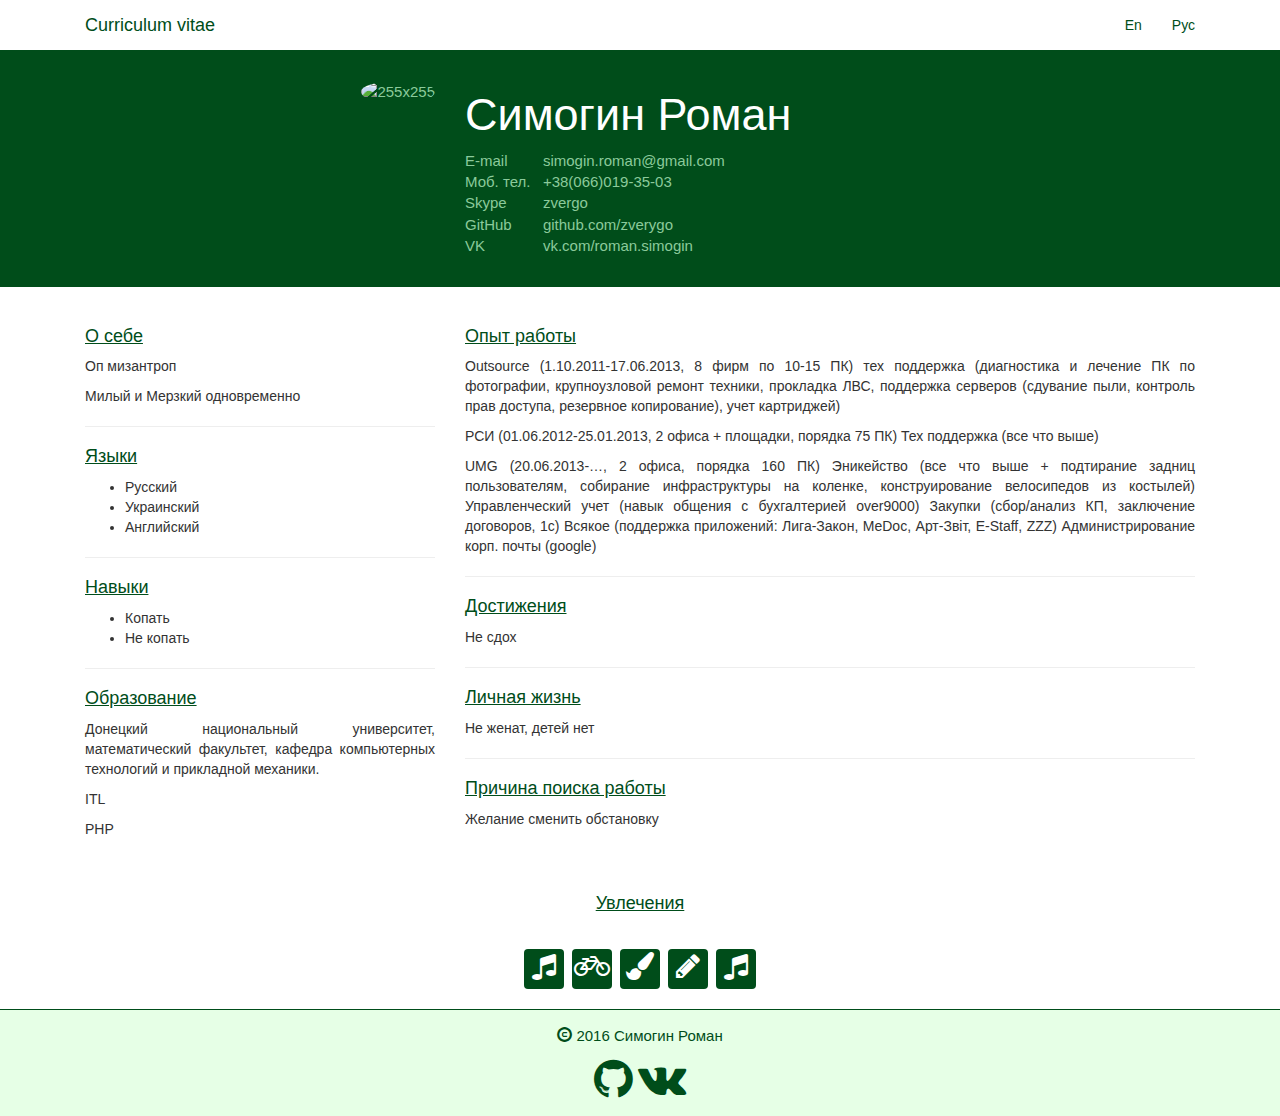
==== commit c52ab730: "сделал футер и хоббей(осталось найти нормальные иконки). немного переделал заголовки блоко в информа" ====
--- a/www/index.html
+++ b/www/index.html
@@ -103,21 +103,52 @@
                 <p>Желание сменить обстановку</p>
             </div>
         </div>
+    
         <br />
-        <!-- Social Footer, Single Coloured -->
-        <!-- Include Font Awesome Stylesheet in Header -->
-        <link href="//maxcdn.bootstrapcdn.com/font-awesome/4.1.0/css/font-awesome.min.css" rel="stylesheet">
-        <!-- // -->
         <div class="container">
-            <hr />
-            <div class="text-center center-block">
-                <p class="txt-railway">- увлечения -</p>
-                <a href="#"><i class="fa fa-facebook-square fa-3x social"></i></a>
-                <a href="#"><i class="fa fa-twitter-square fa-3x social"></i></a>
-                <a href="#"><i class="fa fa-google-plus-square fa-3x social"></i></a>
-                <a href="#"><i class="fa fa-envelope-square fa-3x social"></i></a> </div>
-            <!-- найти и поставить прикольные иконки для хоббей -->
+            
+
+                <link href="//maxcdn.bootstrapcdn.com/font-awesome/4.2.0/css/font-awesome.min.css" rel="stylesheet" />
+
+                <div class="text-center test">
+                    <h4 class="cv-h">Увлечения</h4>
+                        <a href="#">
+                            <i class="fa fa-music  fa-2x" ></i>
+                            <p>Guitar</p>
+                        </a>
+                        <a href="#">
+                            <i class="fa fa-bicycle fa-2x"></i>
+                            
+                            <p>Guitar</p>
+                        </a>
+                        <a href="#">
+                            
+                            <i class="fa fa-paint-brush fa-2x" ></i>
+                            
+                            <p>Guitar</p>
+                        </a>
+                        <a href="#">
+                            <i class="fa fa-pencil  fa-2x"></i>
+                            <p>Guitar</p>
+                        </a>
+                        <a href="#">
+                            <i class="fa fa-music  fa-2x"></i>
+                            <p>Guitar</p>
+                        </a>
+                        
+                    
+                </div>
+            
         </div>
+        <br>
+        <div class="cv-footer">
+            <div class="container text-center">
+                <p><i class="glyphicon glyphicon-copyright-mark"></i>&nbsp2016 Симогин Роман</p>
+                <a href="https://github.com/zverygo/cv"><i class="fa fa-github fa-3x"></i></a>
+                <a href="https://vk.com/roman.simogin"><i class="fa fa-vk fa-3x"></i></i></a>
+            </div>
+        </div>
+    </div>
         <!-- теперь сделать с этим что-то вменяемое-->
         <div class="hidden-lg hidden-md hidden-sm">
             <h1>CV</h1>
--- a/www/public/css/style.css
+++ b/www/public/css/style.css
@@ -1,4 +1,5 @@
-.cv-nav .navbar-brand, .cv-nav .navbar-nav>li>a{
+.cv-nav .navbar-brand,
+.cv-nav .navbar-nav>li>a {
     color: #004d1a;
 }
 
@@ -13,6 +14,7 @@
 .cv-main a {
     color: #8bca9b;
     font-size: 15px;
+    text-decoration: none;
 }
 
 .cv-main h4 {
@@ -26,4 +28,89 @@
 
 .cv-info {
     padding-top: 30px;
+    padding-bottom: 15px;
+}
+
+.cv-footer {
+    /* padding-top: 30px;
+    padding-bottom: 30px;*/
+    background-color: #e6ffe6;
+    color: #004d1a;
+    font-size: 15px;
+    border-top: 1px solid #004d1a;
+    padding-top: 15px;
+    padding-bottom: 15px;
+}
+
+.cv-footer a {
+    color: #004d1a;
+}
+
+.test h4 {
+    color: #004d1a;
+    text-decoration: underline;
+    padding-bottom: 25px;
+}
+
+.cv-info h4 {
+    color: #004d1a;
+    text-decoration: underline;
+    /*padding-bottom: 25px;*/
+}
+/*-----*/
+
+.test a {
+    color: #fff;
+    background: #004d1a;
+    border-radius: 4px;
+    text-align: center;
+    text-decoration: none;
+    font-family: fontawesome;
+    position: relative;
+    display: inline-block;
+    width: 40px;
+    height: 40px;
+    margin: 0 2px;
+    transition: all .5s;
+}
+
+.test a:hover {
+    background: #8bca9b;
+    color: #004d1a;
+}
+
+.test a:hover p {
+    bottom: 35px;
+    visibility: visible;
+}
+
+.test a p {
+    color: #8bca9b;
+    position: absolute;
+    bottom: 0;
+    left: -25px;
+    right: -25px;
+    padding: 5px 7px;
+    z-index: -1;
+    font-size: 14px;
+    border-radius: 2px;
+    background: #004d1a;
+    visibility: hidden;
+    transition: all 0.5s cubic-bezier(0.6, -0.6, 0.2, 1.5);
+}
+
+.test a i {
+    vertical-align: text-top;
+}
+
+.test a p:before {
+    content: '';
+    width: 0;
+    height: 0;
+    border-left: 5px solid transparent;
+    border-right: 5px solid transparent;
+    border-top: 5px solid #004d1a;
+    position: absolute;
+    bottom: -5px;
+    left: 40px;
 }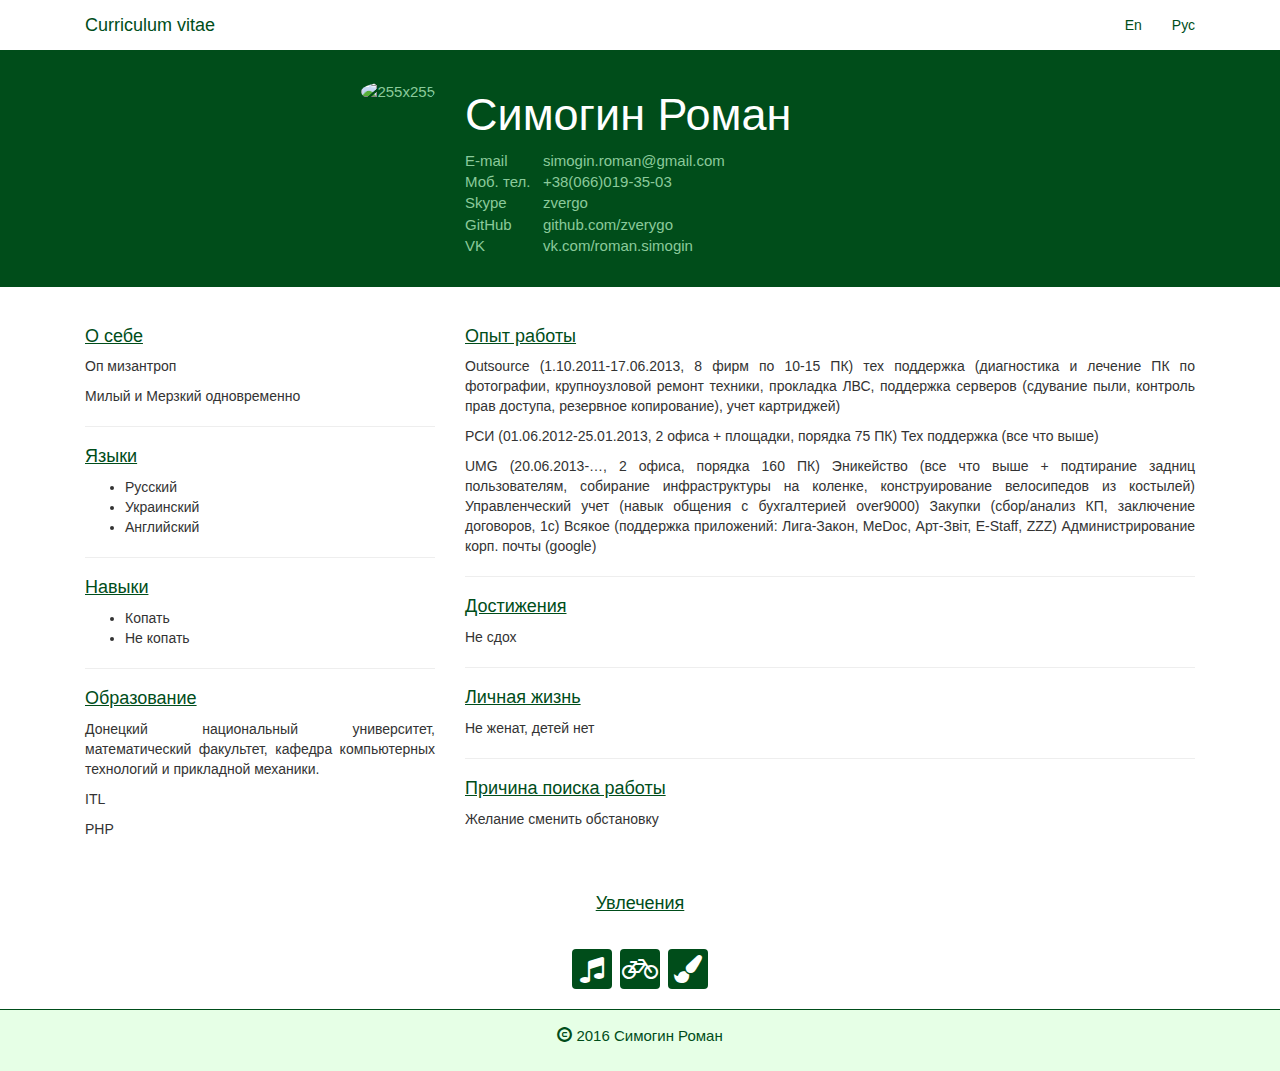
==== commit ca400420: "добил увлечения, переделал футер. добавил страницу на которой по плану будет галерея" ====
--- a/www/index.html
+++ b/www/index.html
@@ -103,96 +103,83 @@
                 <p>Желание сменить обстановку</p>
             </div>
         </div>
-    
+
         <br />
         <div class="container">
-            
 
-                <link href="//maxcdn.bootstrapcdn.com/font-awesome/4.2.0/css/font-awesome.min.css" rel="stylesheet" />
 
-                <div class="text-center test">
-                    <h4 class="cv-h">Увлечения</h4>
-                        <a href="#">
-                            <i class="fa fa-music  fa-2x" ></i>
-                            <p>Guitar</p>
-                        </a>
-                        <a href="#">
-                            <i class="fa fa-bicycle fa-2x"></i>
-                            
-                            <p>Guitar</p>
-                        </a>
-                        <a href="#">
-                            
-                            <i class="fa fa-paint-brush fa-2x" ></i>
-                            
-                            <p>Guitar</p>
-                        </a>
-                        <a href="#">
-                            <i class="fa fa-pencil  fa-2x"></i>
-                            <p>Guitar</p>
-                        </a>
-                        <a href="#">
-                            <i class="fa fa-music  fa-2x"></i>
-                            <p>Guitar</p>
-                        </a>
-                        
-                    
-                </div>
-            
+            <link href="//maxcdn.bootstrapcdn.com/font-awesome/4.2.0/css/font-awesome.min.css" rel="stylesheet" />
+
+            <div class="text-center test">
+                <h4 class="cv-h">Увлечения</h4>
+                <a href="#">
+                    <i class="fa fa-music  fa-2x"></i>
+                    <p>Guitar</p>
+                </a>
+                <a href="http://www.mapmyride.com/profile/53600658/">
+                    <i class="fa fa-bicycle fa-2x"></i>
+                    <p>Bicycle</p>
+                </a>
+                <a href="painting.html">
+                    <i class="fa fa-paint-brush fa-2x"></i>
+                    <p>Painting</p>
+                </a>
+            </div>
+
         </div>
         <br>
         <div class="cv-footer">
             <div class="container text-center">
                 <p><i class="glyphicon glyphicon-copyright-mark"></i>&nbsp2016 Симогин Роман</p>
-                <a href="https://github.com/zverygo/cv"><i class="fa fa-github fa-3x"></i></a>
-                <a href="https://vk.com/roman.simogin"><i class="fa fa-vk fa-3x"></i></i></a>
+                <!--<a href="https://github.com/zverygo/cv"><i class="fa fa-github fa-3x"></i></a>
+                <a href="https://vk.com/roman.simogin"><i class="fa fa-vk fa-3x"></i></i></a>-->
             </div>
         </div>
     </div>
-        <!-- теперь сделать с этим что-то вменяемое-->
-        <div class="hidden-lg hidden-md hidden-sm">
-            <h1>CV</h1>
-            <div class="panel-group" id="accordion" role="tablist" aria-multiselectable="true">
-                <div class="panel panel-default">
-                    <div class="panel-heading" role="tab" id="headingOne">
-                        <h4 class="panel-title">
+    <!-- теперь сделать с этим что-то вменяемое-->
+    <div class="hidden-lg hidden-md hidden-sm">
+        <h1>CV</h1>
+        <div class="panel-group" id="accordion" role="tablist" aria-multiselectable="true">
+            <div class="panel panel-default">
+                <div class="panel-heading" role="tab" id="headingOne">
+                    <h4 class="panel-title">
                         <a role="button" data-toggle="collapse" data-parent="#accordion" href="#collapseOne" aria-expanded="true" aria-controls="collapseOne">
                           Collapsible Group Item #1
                         </a>
                       </h4> </div>
-                    <div id="collapseOne" class="panel-collapse collapse" aria-labelledby="headingOne">
-                        <div class="panel-body"> Anim pariatur cliche reprehenderit, enim eiusmod high life accusamus terry richardson ad squid. 3 wolf moon officia aute, non cupidatat skateboard dolor brunch. Food truck quinoa nesciunt laborum eiusmod. </div>
-                    </div>
+                <div id="collapseOne" class="panel-collapse collapse" aria-labelledby="headingOne">
+                    <div class="panel-body"> Anim pariatur cliche reprehenderit, enim eiusmod high life accusamus terry richardson ad squid. 3 wolf moon officia aute, non cupidatat skateboard dolor brunch. Food truck quinoa nesciunt laborum eiusmod. </div>
                 </div>
-                <div class="panel panel-default">
-                    <div class="panel-heading" role="tab" id="headingTwo">
-                        <h4 class="panel-title">
+            </div>
+            <div class="panel panel-default">
+                <div class="panel-heading" role="tab" id="headingTwo">
+                    <h4 class="panel-title">
                         <a class="collapsed" role="button" data-toggle="collapse" data-parent="#accordion" href="#collapseTwo" aria-expanded="false" aria-controls="collapseTwo">
                           Collapsible Group Item #2
                         </a>
                       </h4> </div>
-                    <div id="collapseTwo" class="panel-collapse collapse" role="tabpanel" aria-labelledby="headingTwo">
-                        <div class="panel-body"> Anim pariatur cliche reprehenderit, enim eiusmod high life accusamus terry richardson ad squid. 3 wolf moon officia aute, non cupidatat skateboard dolor brunch. Food truck quinoa nesciunt laborum eiusmod. Brunch 3 wolf moon tempor, sunt aliqua put a bird on it squid single-origin coffee nulla assumenda shoreditch et. Nihil anim keffiyeh helvetica, craft beer labore wes anderson cred nesciunt sapiente ea proident. Ad vegan excepteur butcher vice lomo. Leggings occaecat craft beer farm-to-table, raw denim aesthetic synth nesciunt you probably haven't heard of them accusamus labore sustainable VHS. </div>
-                    </div>
+                <div id="collapseTwo" class="panel-collapse collapse" role="tabpanel" aria-labelledby="headingTwo">
+                    <div class="panel-body"> Anim pariatur cliche reprehenderit, enim eiusmod high life accusamus terry richardson ad squid. 3 wolf moon officia aute, non cupidatat skateboard dolor brunch. Food truck quinoa nesciunt laborum eiusmod. Brunch 3 wolf moon tempor, sunt aliqua put a bird on it squid single-origin coffee nulla assumenda shoreditch et. Nihil anim keffiyeh helvetica, craft beer labore wes anderson cred nesciunt sapiente ea proident. Ad vegan excepteur butcher vice lomo. Leggings occaecat craft beer farm-to-table, raw denim aesthetic synth nesciunt you probably haven't heard of them accusamus labore sustainable VHS. </div>
                 </div>
-                <div class="panel panel-default">
-                    <div class="panel-heading" role="tab" id="headingThree">
-                        <h4 class="panel-title">
+            </div>
+            <div class="panel panel-default">
+                <div class="panel-heading" role="tab" id="headingThree">
+                    <h4 class="panel-title">
                         <a class="collapsed" role="button" data-toggle="collapse" data-parent="#accordion" href="#collapseThree" aria-expanded="false" aria-controls="collapseThree">
                           Collapsible Group Item #3
                         </a>
                       </h4> </div>
-                    <div id="collapseThree" class="panel-collapse collapse" role="tabpanel" aria-labelledby="headingThree">
-                        <div class="panel-body"> Anim pariatur cliche reprehenderit, enim eiusmod high life accusamus terry richardson ad squid. 3 wolf moon officia aute, non cupidatat skateboard dolor brunch. Food truck quinoa nesciunt laborum eiusmod. Brunch 3 wolf moon tempor, sunt aliqua put a bird on it squid single-origin coffee nulla assumenda shoreditch et. Nihil anim keffiyeh helvetica, craft beer labore wes anderson cred nesciunt sapiente ea proident. Ad vegan excepteur butcher vice lomo. Leggings occaecat craft beer farm-to-table, raw denim aesthetic synth nesciunt you probably haven't heard of them accusamus labore sustainable VHS. </div>
-                    </div>
+                <div id="collapseThree" class="panel-collapse collapse" role="tabpanel" aria-labelledby="headingThree">
+                    <div class="panel-body"> Anim pariatur cliche reprehenderit, enim eiusmod high life accusamus terry richardson ad squid. 3 wolf moon officia aute, non cupidatat skateboard dolor brunch. Food truck quinoa nesciunt laborum eiusmod. Brunch 3 wolf moon tempor, sunt aliqua put a bird on it squid single-origin coffee nulla assumenda shoreditch et. Nihil anim keffiyeh helvetica, craft beer labore wes anderson cred nesciunt sapiente ea proident. Ad vegan excepteur butcher vice lomo. Leggings occaecat craft beer farm-to-table, raw denim aesthetic synth nesciunt you probably haven't heard of them accusamus labore sustainable VHS. </div>
                 </div>
             </div>
         </div>
-        <!-- конец -->
-        <!-- jQuery (necessary for Bootstrap's JavaScript plugins) -->
-        <script src="https://ajax.googleapis.com/ajax/libs/jquery/1.12.4/jquery.min.js"></script>
-        <!-- Include all compiled plugins (below), or include individual files as needed -->
-        <script src="public/js/bootstrap.js"></script>
+    </div>
+    <!-- конец -->
+    <!-- jQuery (necessary for Bootstrap's JavaScript plugins) -->
+    <script src="https://ajax.googleapis.com/ajax/libs/jquery/1.12.4/jquery.min.js"></script>
+    <!-- Include all compiled plugins (below), or include individual files as needed -->
+    <script src="public/js/bootstrap.js"></script>
 </body>
 
 </html>--- a/www/public/css/style.css
+++ b/www/public/css/style.css
@@ -72,6 +72,7 @@
     height: 40px;
     margin: 0 2px;
     transition: all .5s;
+    padding-top: 3px;
 }
 
 .test a:hover {
